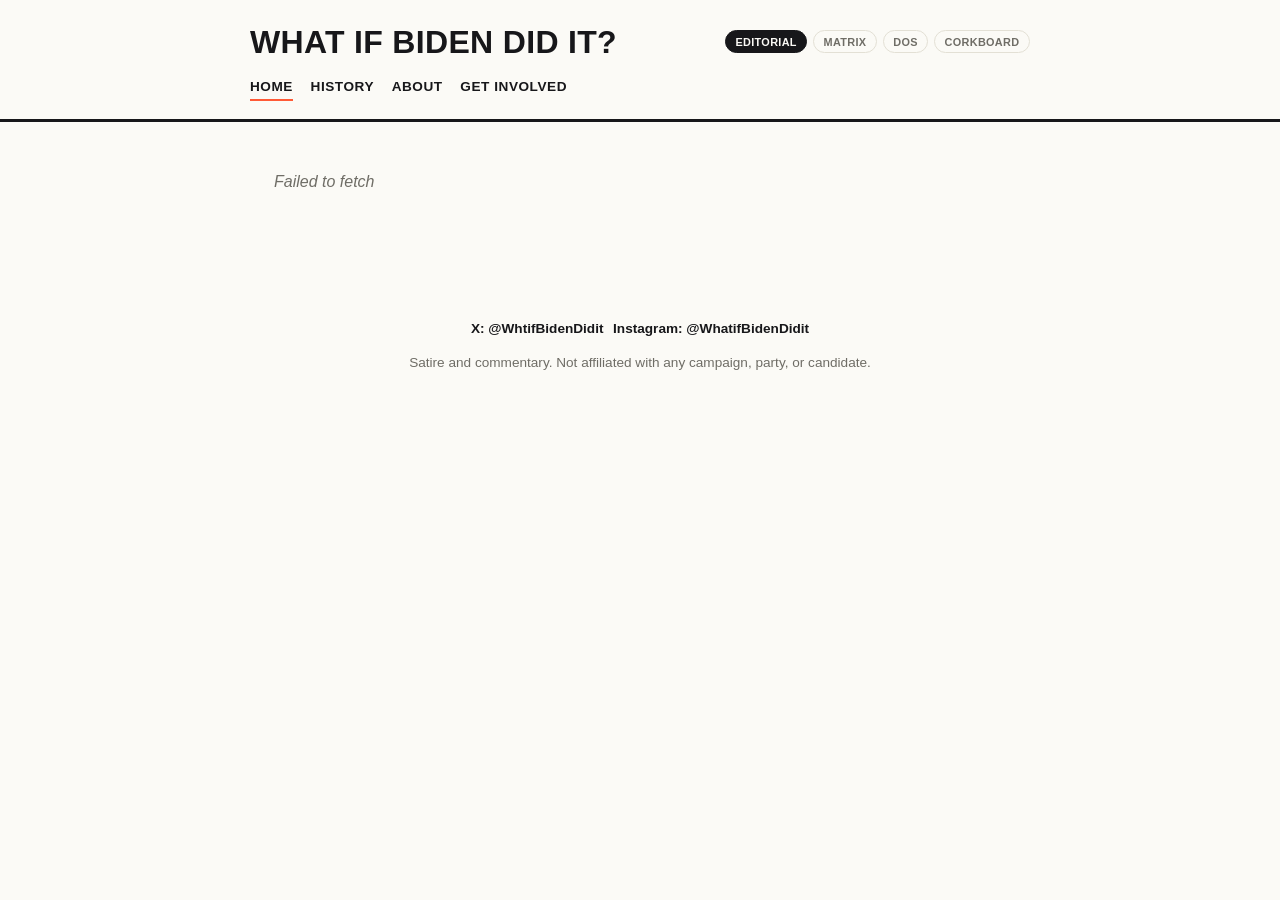
==== index.html @ 20119744 "Layout feedback: consistent header, bigger type, corkboard/citation fixes - Rename Terminal theme la" ====
<!DOCTYPE html>
<html lang="en">
<head>
  <meta charset="UTF-8">
  <meta name="viewport" content="width=device-width, initial-scale=1.0">
  <title>What If Biden Did It?</title>
  <script>document.documentElement.setAttribute('data-theme', localStorage.getItem('wibdiTheme') || 'editorial');</script>
  <link rel="stylesheet" href="css/style.css">
</head>
<body>
  <header class="site-header">
    <div class="header-inner">
      <div class="header-top">
        <p class="site-title"><a href="index.html">What If Biden Did It?</a></p>
        <div class="theme-switch" id="theme-switch"></div>
      </div>
      <nav class="site-nav">
        <a href="index.html" aria-current="page">Home</a>
        <a href="history.html">History</a>
        <a href="about.html">About</a>
        <a href="get-involved.html">Get Involved</a>
      </nav>
    </div>
  </header>

  <main>
    <div id="entry-container">
      <p class="state-message">Loading today's entry&hellip;</p>
    </div>

    <section class="signup-box" id="signup-box">
      <h2>Get this in your inbox</h2>
      <p>One email a day, same as what's on this page.</p>
      <form class="signup-form" id="signup-form" action="" method="post" target="popupwindow" onsubmit="window.open('https://buttondown.com/confirm-email-address', 'popupwindow')">
        <input type="email" name="email" placeholder="you@example.com" required>
        <button type="submit">Subscribe</button>
      </form>
    </section>
  </main>

  <footer class="site-footer">
    <p class="footer-social">
      <a href="https://x.com/WhtifBidenDidit" target="_blank" rel="noopener">X: @WhtifBidenDidit</a>
      <a href="https://instagram.com/WhatifBidenDidit" target="_blank" rel="noopener">Instagram: @WhatifBidenDidit</a>
    </p>
    <p>Satire and commentary. Not affiliated with any campaign, party, or candidate.</p>
  </footer>

  <script src="js/config.js"></script>
  <script src="js/data.js"></script>
  <script src="js/home.js"></script>
  <script src="js/signup.js"></script>
  <script src="js/theme.js"></script>
</body>
</html>
---- css/style.css ----
/* ============================================================
   Base variables — these are the Editorial theme's defaults.
   Every other theme below redefines all of these on [data-theme="x"].
   ============================================================ */
:root,
[data-theme="editorial"] {
  --bg: #fbfaf6;
  --text: #17171a;
  --muted: #6f6d66;
  --accent: #ff5a36;
  --border: #e3e0d5;
  --card-bg: #ffffff;
  --font-body: -apple-system, BlinkMacSystemFont, "Segoe UI", Helvetica, Arial, sans-serif;
  --font-display: "Helvetica Neue", Arial, sans-serif;
  --radius: 8px;
}

@media (prefers-color-scheme: dark) {
  [data-theme="editorial"] {
    --bg: #17171a;
    --text: #f1f0ea;
    --muted: #a3a19a;
    --accent: #ff7a54;
    --border: #333228;
    --card-bg: #1f1f22;
  }
}

* {
  box-sizing: border-box;
}

html {
  color-scheme: light dark;
}

body {
  margin: 0;
  font-family: var(--font-body);
  background: var(--bg);
  color: var(--text);
  line-height: 1.5;
}

h1, h2, h3 {
  font-family: var(--font-display);
  line-height: 1.2;
  margin: 0 0 0.5em;
}

a {
  color: var(--accent);
}

/* Header / nav */

header.site-header {
  border-bottom: 2px solid var(--text);
  padding: 1.1rem 1.5rem;
}

.site-header .header-inner {
  max-width: 780px;
  margin: 0 auto;
  display: flex;
  flex-direction: column;
  gap: 0.7rem;
}

.header-top {
  display: flex;
  flex-wrap: wrap;
  justify-content: space-between;
  align-items: center;
  gap: 0.75rem;
}

.site-title {
  font-size: 2rem;
  margin: 0;
  font-family: var(--font-display);
  font-weight: 800;
}

.site-title a {
  color: var(--text);
  text-decoration: none;
}

nav.site-nav {
  display: flex;
  gap: 1.1rem;
  flex-wrap: wrap;
}

nav.site-nav a {
  color: var(--text);
  text-decoration: none;
  font-weight: 700;
  font-size: 0.85rem;
  text-transform: uppercase;
  letter-spacing: 0.04em;
  padding-bottom: 2px;
  border-bottom: 2px solid transparent;
}

nav.site-nav a:hover,
nav.site-nav a[aria-current="page"] {
  border-bottom-color: var(--accent);
}

/* Theme switch */

.theme-switch {
  display: flex;
  gap: 0.35rem;
  flex-wrap: wrap;
}

.theme-btn {
  font-family: var(--font-body);
  font-size: 0.68rem;
  font-weight: 700;
  text-transform: uppercase;
  letter-spacing: 0.03em;
  padding: 0.3rem 0.6rem;
  border: 1px solid var(--border);
  border-radius: 20px;
  background: transparent;
  color: var(--muted);
  cursor: pointer;
}

.theme-btn:hover {
  color: var(--text);
  border-color: var(--text);
}

.theme-btn.is-active {
  background: var(--text);
  color: var(--bg);
  border-color: var(--text);
}

/* Main content */

main {
  max-width: 780px;
  margin: 0 auto;
  padding: 2rem 1.5rem 4rem;
}

main h1 {
  font-size: 1.6rem;
  margin-bottom: 1rem;
}

main > p {
  max-width: 62ch;
}

.editor-note {
  border: 1px dashed var(--border);
  border-radius: var(--radius);
  padding: 0.9rem 1.1rem;
  color: var(--muted);
  font-size: 0.88rem;
  font-style: italic;
  margin-bottom: 1.5rem;
}

/* Entry card */

.entry-meta {
  display: flex;
  align-items: center;
  gap: 0.75rem;
  margin-bottom: 0.5rem;
  flex-wrap: wrap;
}

.entry-category {
  font-size: 0.85rem;
  font-weight: 800;
  text-transform: uppercase;
  letter-spacing: 0.06em;
  color: var(--accent);
}

.entry-date {
  color: var(--muted);
  text-transform: uppercase;
  letter-spacing: 0.05em;
  font-size: 0.9rem;
  margin: 0;
}

.entry-card {
  background: var(--card-bg);
  border: 1px solid var(--border);
  border-radius: var(--radius);
  padding: 1.6rem;
  margin-bottom: 1.5rem;
}

.entry-headline {
  font-size: 1.7rem;
  font-weight: 800;
  margin-bottom: 0.85rem;
  letter-spacing: -0.01em;
  text-wrap: balance;
}

.entry-body {
  font-size: 1rem;
  line-height: 1.6;
  margin: 0 0 1.1rem;
}

.entry-citation {
  border-top: 1px solid var(--border);
  padding-top: 0.85rem;
  margin-top: 0.5rem;
}

.entry-citation h3 {
  font-size: 0.72rem;
  text-transform: uppercase;
  letter-spacing: 0.06em;
  color: var(--muted);
  margin-bottom: 0.3rem;
}

.entry-citation p {
  font-size: 0.85rem;
  margin: 0;
}

.fallback-note {
  background: var(--card-bg);
  border: 1px solid var(--accent);
  border-radius: var(--radius);
  padding: 0.75rem 1rem;
  font-size: 0.9rem;
  margin-bottom: 1.5rem;
}

.history-list .entry-card {
  cursor: default;
}

.state-message {
  color: var(--muted);
  font-style: italic;
}

/* Get involved page */

.involve-list {
  list-style: none;
  padding: 0;
  margin: 0;
  display: flex;
  flex-direction: column;
  gap: 0.9rem;
}

.involve-list li {
  background: var(--card-bg);
  border: 1px solid var(--border);
  border-radius: var(--radius);
  padding: 1rem 1.1rem;
}

.involve-list a {
  font-weight: 700;
}

/* Email signup */

.signup-box {
  border: 1px solid var(--border);
  border-radius: var(--radius);
  padding: 1.5rem;
  background: var(--card-bg);
  margin-top: 2.5rem;
}

.signup-box h2 {
  font-size: 1.05rem;
}

.signup-form {
  display: flex;
  gap: 0.5rem;
  flex-wrap: wrap;
  margin-top: 0.75rem;
}

.signup-form input[type="email"] {
  flex: 1 1 220px;
  padding: 0.6rem 0.75rem;
  border: 1px solid var(--border);
  border-radius: 6px;
  font-size: 1rem;
  background: var(--bg);
  color: var(--text);
}

.signup-form button {
  padding: 0.6rem 1.25rem;
  border: none;
  border-radius: 6px;
  background: var(--accent);
  color: #fff;
  font-weight: 700;
  font-size: 1rem;
  cursor: pointer;
}

.signup-form button:hover {
  opacity: 0.9;
}

/* Footer */

footer.site-footer {
  text-align: center;
  color: var(--muted);
  font-size: 0.85rem;
  padding: 2rem 1.5rem;
}

.footer-social {
  display: flex;
  justify-content: center;
  gap: 0.6rem;
  flex-wrap: wrap;
  margin-bottom: 0.5rem;
  font-weight: 600;
}

.footer-social a {
  color: var(--text);
  text-decoration: none;
}

.footer-social a:hover {
  color: var(--accent);
}

@media (max-width: 520px) {
  .entry-headline {
    font-size: 1.4rem;
  }

  .site-title {
    font-size: 1.5rem;
  }
}

/* ============================================================
   THEME: Editorial (default) — flair beyond the shared variables
   ============================================================ */

[data-theme="editorial"] .site-title {
  text-transform: uppercase;
  letter-spacing: 0.01em;
}

[data-theme="editorial"] header.site-header {
  border-bottom-width: 3px;
}

[data-theme="editorial"] .entry-headline {
  font-size: 2rem;
  line-height: 1.05;
}

[data-theme="editorial"] .entry-card {
  border: none;
  border-top: 4px solid var(--accent);
  border-radius: 2px;
  padding: 1.6rem 0 1.8rem;
  background: transparent;
}

[data-theme="editorial"] .history-list .entry-card {
  border-bottom: 1px solid var(--border);
  border-top: none;
  padding: 1.4rem 0;
}

@media (max-width: 520px) {
  [data-theme="editorial"] .entry-headline {
    font-size: 1.6rem;
  }
}

/* ============================================================
   THEME: Matrix
   ============================================================ */

[data-theme="matrix"] {
  --bg: #000000;
  --text: #baffc9;
  --muted: #2fcf5c;
  --accent: #4fff7a;
  --border: #114a22;
  --card-bg: #000000;
  --font-body: "Consolas", "Lucida Console", "Courier New", monospace;
  --font-display: "Consolas", "Lucida Console", "Courier New", monospace;
}

[data-theme="matrix"] body {
  background-image: repeating-linear-gradient(90deg, rgba(79, 255, 122, 0.04) 0 1px, transparent 1px 22px);
}

[data-theme="matrix"] .site-title {
  text-transform: uppercase;
  text-shadow: 0 0 6px rgba(79, 255, 122, 0.6);
}

[data-theme="matrix"] nav.site-nav a {
  text-transform: lowercase;
}

[data-theme="matrix"] nav.site-nav a::before {
  content: "[";
  color: var(--muted);
}

[data-theme="matrix"] nav.site-nav a::after {
  content: "]";
  color: var(--muted);
}

[data-theme="matrix"] .entry-card {
  border: 1px solid var(--border);
  box-shadow: inset 0 0 18px rgba(79, 255, 122, 0.08);
}

[data-theme="matrix"] .entry-headline {
  text-shadow: 0 0 8px rgba(79, 255, 122, 0.5);
}

[data-theme="matrix"] .entry-date::before {
  content: "> ";
}

[data-theme="matrix"] .entry-category::before {
  content: "[[";
}

[data-theme="matrix"] .entry-category::after {
  content: "]]";
}

[data-theme="matrix"] .entry-citation {
  border-top-style: dashed;
}

[data-theme="matrix"] a {
  color: var(--accent);
}

/* ============================================================
   THEME: DOS terminal
   ============================================================ */

[data-theme="dos"] {
  --bg: #0000aa;
  --text: #d6d6d6;
  --muted: #8f9bff;
  --accent: #ffff55;
  --border: #d6d6d6;
  --card-bg: #0000aa;
  --font-body: "Consolas", "Lucida Console", monospace;
  --font-display: "Consolas", "Lucida Console", monospace;
}

[data-theme="dos"] header.site-header {
  border-bottom: 2px solid var(--border);
}

[data-theme="dos"] .site-title {
  color: #fff;
}

[data-theme="dos"] .site-title::before {
  content: "C:\\WIBDI> ";
  color: #55ff55;
}

[data-theme="dos"] nav.site-nav {
  counter-reset: fkey;
}

[data-theme="dos"] nav.site-nav a {
  counter-increment: fkey;
  text-transform: none;
}

[data-theme="dos"] nav.site-nav a::before {
  content: "F" counter(fkey) " ";
  color: #55ff55;
}

[data-theme="dos"] main {
  border: 2px solid var(--border);
  margin-top: 1.5rem;
  margin-bottom: 1.5rem;
}

[data-theme="dos"] .entry-card {
  border: 1px solid var(--border);
  border-radius: 0;
  background: transparent;
}

[data-theme="dos"] .entry-headline {
  color: #fff;
}

[data-theme="dos"] .entry-category {
  color: #ffff55;
}

[data-theme="dos"] .theme-btn {
  border-radius: 0;
}

[data-theme="dos"] .involve-list li,
[data-theme="dos"] .signup-box,
[data-theme="dos"] .fallback-note,
[data-theme="dos"] .editor-note {
  border-radius: 0;
  background: transparent;
}

[data-theme="dos"] a {
  color: #55ff55;
}

/* ============================================================
   THEME: Corkboard
   ============================================================ */

[data-theme="corkboard"] {
  --bg: #a9773f;
  --text: #2c2416;
  --muted: #7a6a50;
  --accent: #b3261e;
  --border: #8a5f2f;
  --card-bg: #fffdf2;
  --font-body: -apple-system, "Segoe UI", Arial, sans-serif;
  --font-display: "Segoe Print", "Bradley Hand", cursive;
}

[data-theme="corkboard"] body {
  background-image: radial-gradient(#8a5f2f 1px, transparent 1px);
  background-size: 6px 6px;
}

[data-theme="corkboard"] header.site-header {
  border-bottom: none;
  background: rgba(255, 253, 242, 0.85);
}

[data-theme="corkboard"] .site-title {
  font-size: 2.2rem;
}

[data-theme="corkboard"] nav.site-nav a {
  text-transform: none;
  font-family: var(--font-body);
}

[data-theme="corkboard"] .entry-card {
  transform: rotate(-0.6deg);
  box-shadow: 0 6px 14px rgba(0, 0, 0, 0.3);
  border: none;
  position: relative;
}

[data-theme="corkboard"] .entry-card::before {
  content: "";
  position: absolute;
  top: -9px;
  left: 28px;
  width: 16px;
  height: 16px;
  border-radius: 50%;
  background: radial-gradient(circle at 35% 35%, #ff8a80, #b3261e);
  box-shadow: 0 2px 3px rgba(0, 0, 0, 0.4);
}

[data-theme="corkboard"] .entry-headline {
  font-family: "Arial Black", "Segoe UI", Arial, sans-serif;
  font-weight: 800;
  letter-spacing: -0.01em;
}

[data-theme="corkboard"] .entry-citation {
  background: #fff6a8;
  border-top: none;
  transform: rotate(0.8deg);
  padding: 0.7rem 0.9rem;
  box-shadow: 0 3px 6px rgba(0, 0, 0, 0.25);
  margin-top: 1rem;
}

[data-theme="corkboard"] .history-list .entry-card {
  margin-bottom: 2.2rem;
}

[data-theme="corkboard"] .state-message {
  display: inline-block;
  color: var(--text);
  background: var(--card-bg);
  padding: 0.6rem 0.9rem;
  border-radius: 4px;
  box-shadow: 0 3px 6px rgba(0, 0, 0, 0.2);
}

[data-theme="corkboard"] .involve-list li,
[data-theme="corkboard"] .signup-box,
[data-theme="corkboard"] .fallback-note,
[data-theme="corkboard"] .editor-note {
  border: none;
  box-shadow: 0 3px 8px rgba(0, 0, 0, 0.2);
}
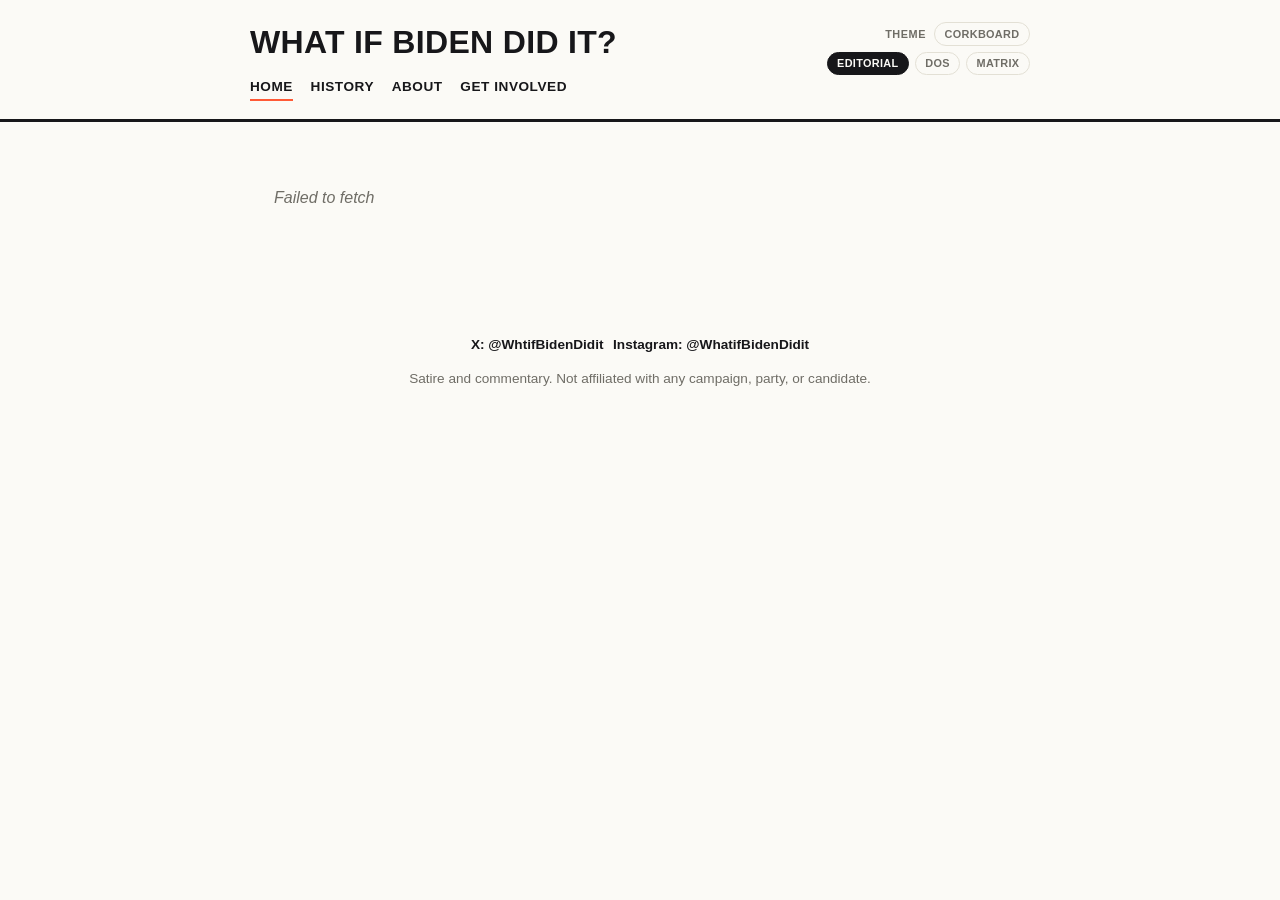
==== commit 1379abda: "Pin theme switch position, fix Corkboard headline font, more feedback - Theme switch is now absolute" ====
--- a/index.html
+++ b/index.html
@@ -10,10 +10,8 @@
 <body>
   <header class="site-header">
     <div class="header-inner">
-      <div class="header-top">
-        <p class="site-title"><a href="index.html">What If Biden Did It?</a></p>
-        <div class="theme-switch" id="theme-switch"></div>
-      </div>
+      <p class="site-title"><a href="index.html">What If Biden Did It?</a></p>
+      <div class="theme-switch" id="theme-switch"></div>
       <nav class="site-nav">
         <a href="index.html" aria-current="page">Home</a>
         <a href="history.html">History</a>
--- a/css/style.css
+++ b/css/style.css
@@ -62,17 +62,11 @@
 .site-header .header-inner {
   max-width: 780px;
   margin: 0 auto;
+  position: relative;
   display: flex;
   flex-direction: column;
   gap: 0.7rem;
-}
-
-.header-top {
-  display: flex;
-  flex-wrap: wrap;
-  justify-content: space-between;
-  align-items: center;
-  gap: 0.75rem;
+  padding-right: 230px;
 }
 
 .site-title {
@@ -112,9 +106,24 @@
 /* Theme switch */
 
 .theme-switch {
+  position: absolute;
+  top: 0.3rem;
+  right: 0;
   display: flex;
+  align-items: center;
   gap: 0.35rem;
   flex-wrap: wrap;
+  justify-content: flex-end;
+  width: 210px;
+}
+
+.theme-switch-label {
+  font-size: 0.68rem;
+  font-weight: 700;
+  text-transform: uppercase;
+  letter-spacing: 0.05em;
+  color: var(--muted);
+  margin-right: 0.15rem;
 }
 
 .theme-btn {
@@ -180,7 +189,7 @@
 }
 
 .entry-category {
-  font-size: 0.85rem;
+  font-size: 1.05rem;
   font-weight: 800;
   text-transform: uppercase;
   letter-spacing: 0.06em;
@@ -224,11 +233,12 @@
 }
 
 .entry-citation h3 {
-  font-size: 0.72rem;
-  text-transform: uppercase;
-  letter-spacing: 0.06em;
-  color: var(--muted);
-  margin-bottom: 0.3rem;
+  font-size: 1.05rem;
+  font-weight: 800;
+  text-transform: uppercase;
+  letter-spacing: 0.04em;
+  color: var(--text);
+  margin-bottom: 0.4rem;
 }
 
 .entry-citation p {
@@ -359,6 +369,18 @@
   }
 }
 
+@media (max-width: 640px) {
+  .site-header .header-inner {
+    padding-right: 0;
+  }
+
+  .theme-switch {
+    position: static;
+    width: auto;
+    justify-content: flex-start;
+  }
+}
+
 /* ============================================================
    THEME: Editorial (default) — flair beyond the shared variables
    ============================================================ */
@@ -370,6 +392,10 @@
 
 [data-theme="editorial"] header.site-header {
   border-bottom-width: 3px;
+}
+
+[data-theme="editorial"] main {
+  padding-top: 3rem;
 }
 
 [data-theme="editorial"] .entry-headline {
@@ -596,7 +622,7 @@
 }
 
 [data-theme="corkboard"] .entry-headline {
-  font-family: "Arial Black", "Segoe UI", Arial, sans-serif;
+  font-family: var(--font-body);
   font-weight: 800;
   letter-spacing: -0.01em;
 }
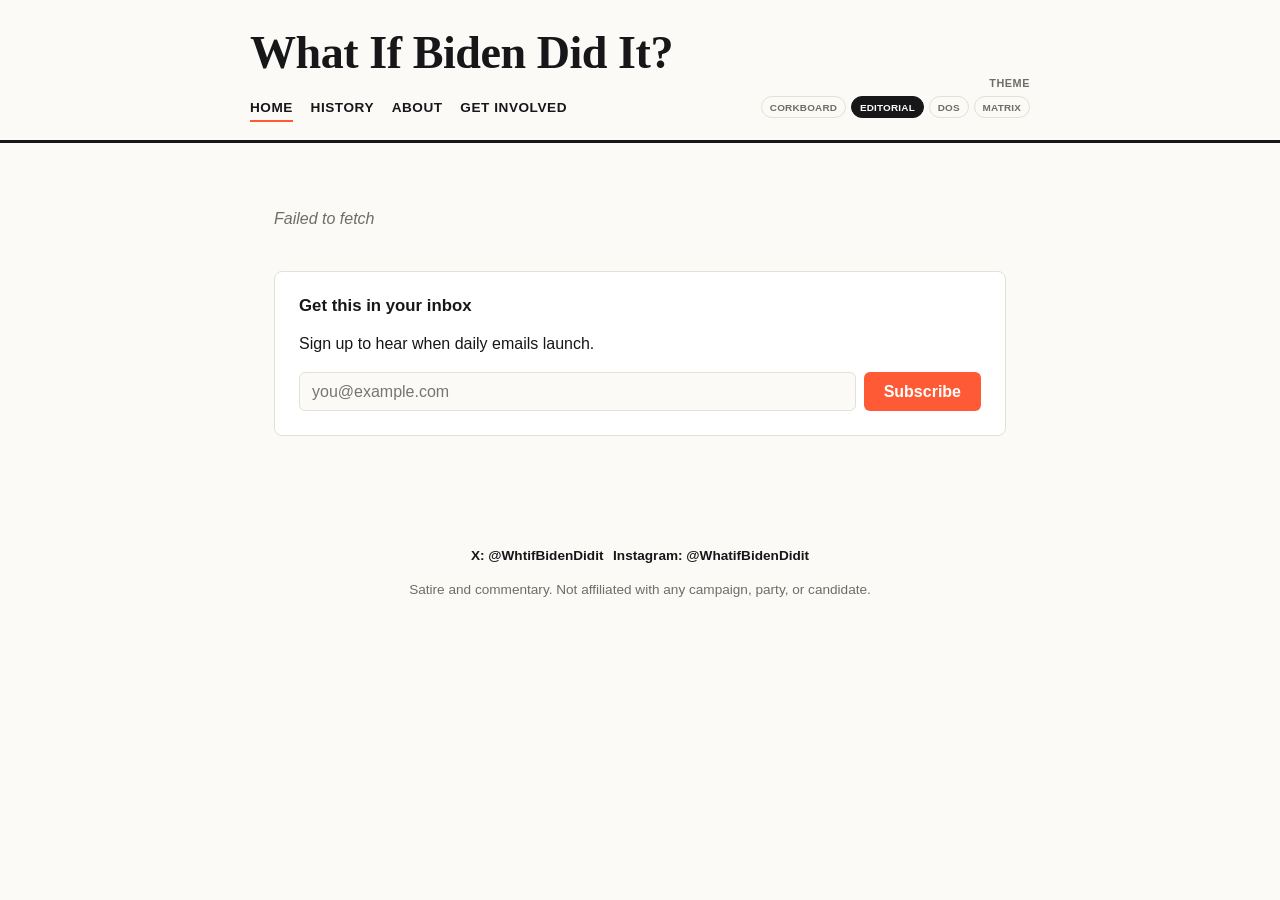
==== commit abffeec7: "Add email signup capture via Google Form (list-building only) Repurposes the existing signup box: in" ====
--- a/index.html
+++ b/index.html
@@ -28,8 +28,8 @@
 
     <section class="signup-box" id="signup-box">
       <h2>Get this in your inbox</h2>
-      <p>One email a day, same as what's on this page.</p>
-      <form class="signup-form" id="signup-form" action="" method="post" target="popupwindow" onsubmit="window.open('https://buttondown.com/confirm-email-address', 'popupwindow')">
+      <p>Sign up to hear when daily emails launch.</p>
+      <form class="signup-form" id="signup-form">
         <input type="email" name="email" placeholder="you@example.com" required>
         <button type="submit">Subscribe</button>
       </form>
--- a/css/style.css
+++ b/css/style.css
@@ -66,11 +66,10 @@
   display: flex;
   flex-direction: column;
   gap: 0.7rem;
-  padding-right: 230px;
 }
 
 .site-title {
-  font-size: 2rem;
+  font-size: 2.4rem;
   margin: 0;
   font-family: var(--font-display);
   font-weight: 800;
@@ -107,14 +106,13 @@
 
 .theme-switch {
   position: absolute;
-  top: 0.3rem;
+  top: 3.6rem;
   right: 0;
   display: flex;
-  align-items: center;
-  gap: 0.35rem;
-  flex-wrap: wrap;
-  justify-content: flex-end;
-  width: 210px;
+  flex-direction: column;
+  align-items: flex-end;
+  gap: 0.3rem;
+  width: 320px;
 }
 
 .theme-switch-label {
@@ -123,21 +121,27 @@
   text-transform: uppercase;
   letter-spacing: 0.05em;
   color: var(--muted);
-  margin-right: 0.15rem;
+}
+
+.theme-switch-buttons {
+  display: flex;
+  gap: 0.3rem;
+  flex-wrap: nowrap;
 }
 
 .theme-btn {
   font-family: var(--font-body);
-  font-size: 0.68rem;
+  font-size: 0.62rem;
   font-weight: 700;
   text-transform: uppercase;
-  letter-spacing: 0.03em;
-  padding: 0.3rem 0.6rem;
+  letter-spacing: 0.02em;
+  padding: 0.28rem 0.5rem;
   border: 1px solid var(--border);
   border-radius: 20px;
   background: transparent;
   color: var(--muted);
   cursor: pointer;
+  white-space: nowrap;
 }
 
 .theme-btn:hover {
@@ -332,6 +336,23 @@
   opacity: 0.9;
 }
 
+.signup-form button:disabled {
+  opacity: 0.6;
+  cursor: default;
+}
+
+.signup-thanks {
+  font-weight: 700;
+  color: var(--text);
+  margin: 0.75rem 0 0;
+}
+
+.signup-error {
+  font-weight: 700;
+  color: var(--accent);
+  margin: 0.75rem 0 0;
+}
+
 /* Footer */
 
 footer.site-footer {
@@ -365,19 +386,15 @@
   }
 
   .site-title {
-    font-size: 1.5rem;
+    font-size: 1.8rem;
   }
 }
 
 @media (max-width: 640px) {
-  .site-header .header-inner {
-    padding-right: 0;
-  }
-
   .theme-switch {
     position: static;
     width: auto;
-    justify-content: flex-start;
+    align-items: flex-start;
   }
 }
 
@@ -386,8 +403,10 @@
    ============================================================ */
 
 [data-theme="editorial"] .site-title {
-  text-transform: uppercase;
-  letter-spacing: 0.01em;
+  font-family: Georgia, "Times New Roman", serif;
+  font-weight: 700;
+  letter-spacing: -0.01em;
+  font-size: 2.88rem;
 }
 
 [data-theme="editorial"] header.site-header {
@@ -594,7 +613,9 @@
 }
 
 [data-theme="corkboard"] .site-title {
-  font-size: 2.2rem;
+  font-family: Rockwell, "Rockwell Nova", "Courier New", serif;
+  font-weight: 700;
+  font-size: 3rem;
 }
 
 [data-theme="corkboard"] nav.site-nav a {
@@ -656,3 +677,13 @@
   border: none;
   box-shadow: 0 3px 8px rgba(0, 0, 0, 0.2);
 }
+
+[data-theme="corkboard"] .editor-note {
+  background: var(--card-bg);
+  color: var(--text);
+  font-style: normal;
+}
+
+[data-theme="corkboard"] footer.site-footer {
+  color: var(--text);
+}
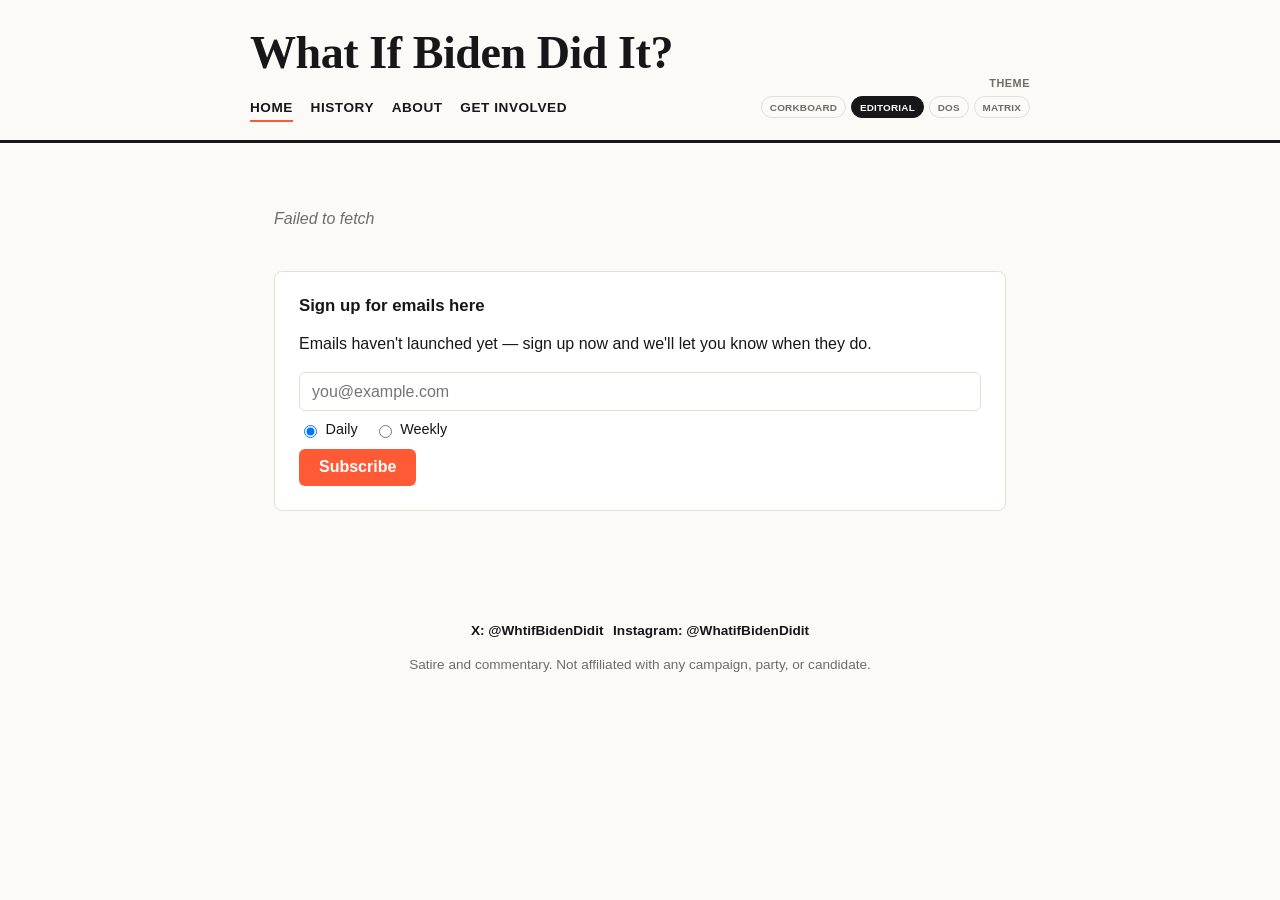
==== commit 1ae40190: "Capture email frequency preference, fix signup input contrast - Signup form now asks Daily vs Weekly" ====
--- a/index.html
+++ b/index.html
@@ -27,10 +27,14 @@
     </div>
 
     <section class="signup-box" id="signup-box">
-      <h2>Get this in your inbox</h2>
-      <p>Sign up to hear when daily emails launch.</p>
+      <h2>Sign up for emails here</h2>
+      <p>Emails haven't launched yet — sign up now and we'll let you know when they do.</p>
       <form class="signup-form" id="signup-form">
         <input type="email" name="email" placeholder="you@example.com" required>
+        <div class="signup-frequency">
+          <label><input type="radio" name="frequency" value="Daily" checked> Daily</label>
+          <label><input type="radio" name="frequency" value="Weekly"> Weekly</label>
+        </div>
         <button type="submit">Subscribe</button>
       </form>
     </section>
--- a/css/style.css
+++ b/css/style.css
@@ -311,13 +311,28 @@
   margin-top: 0.75rem;
 }
 
+.signup-frequency {
+  display: flex;
+  align-items: center;
+  gap: 1rem;
+  font-size: 0.9rem;
+  flex: 1 0 100%;
+}
+
+.signup-frequency label {
+  display: inline-flex;
+  align-items: center;
+  gap: 0.35rem;
+  cursor: pointer;
+}
+
 .signup-form input[type="email"] {
   flex: 1 1 220px;
   padding: 0.6rem 0.75rem;
   border: 1px solid var(--border);
   border-radius: 6px;
   font-size: 1rem;
-  background: var(--bg);
+  background: var(--card-bg);
   color: var(--text);
 }
 
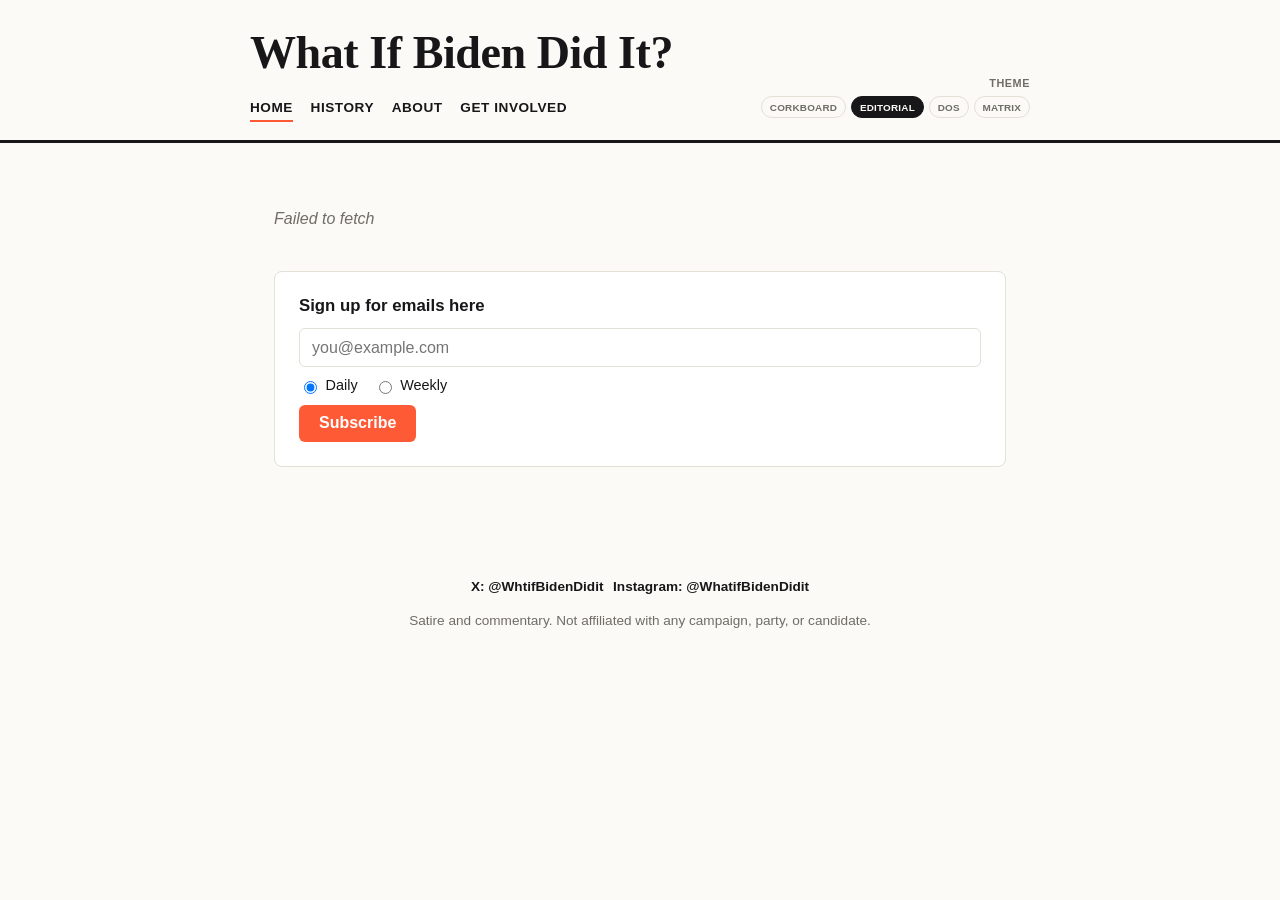
==== commit 10106fbd: "Remove extra signup subtitle, keep just the heading Co-Authored-By: Claude Sonnet 5 <noreply@anthrop" ====
--- a/index.html
+++ b/index.html
@@ -28,7 +28,6 @@
 
     <section class="signup-box" id="signup-box">
       <h2>Sign up for emails here</h2>
-      <p>Emails haven't launched yet — sign up now and we'll let you know when they do.</p>
       <form class="signup-form" id="signup-form">
         <input type="email" name="email" placeholder="you@example.com" required>
         <div class="signup-frequency">
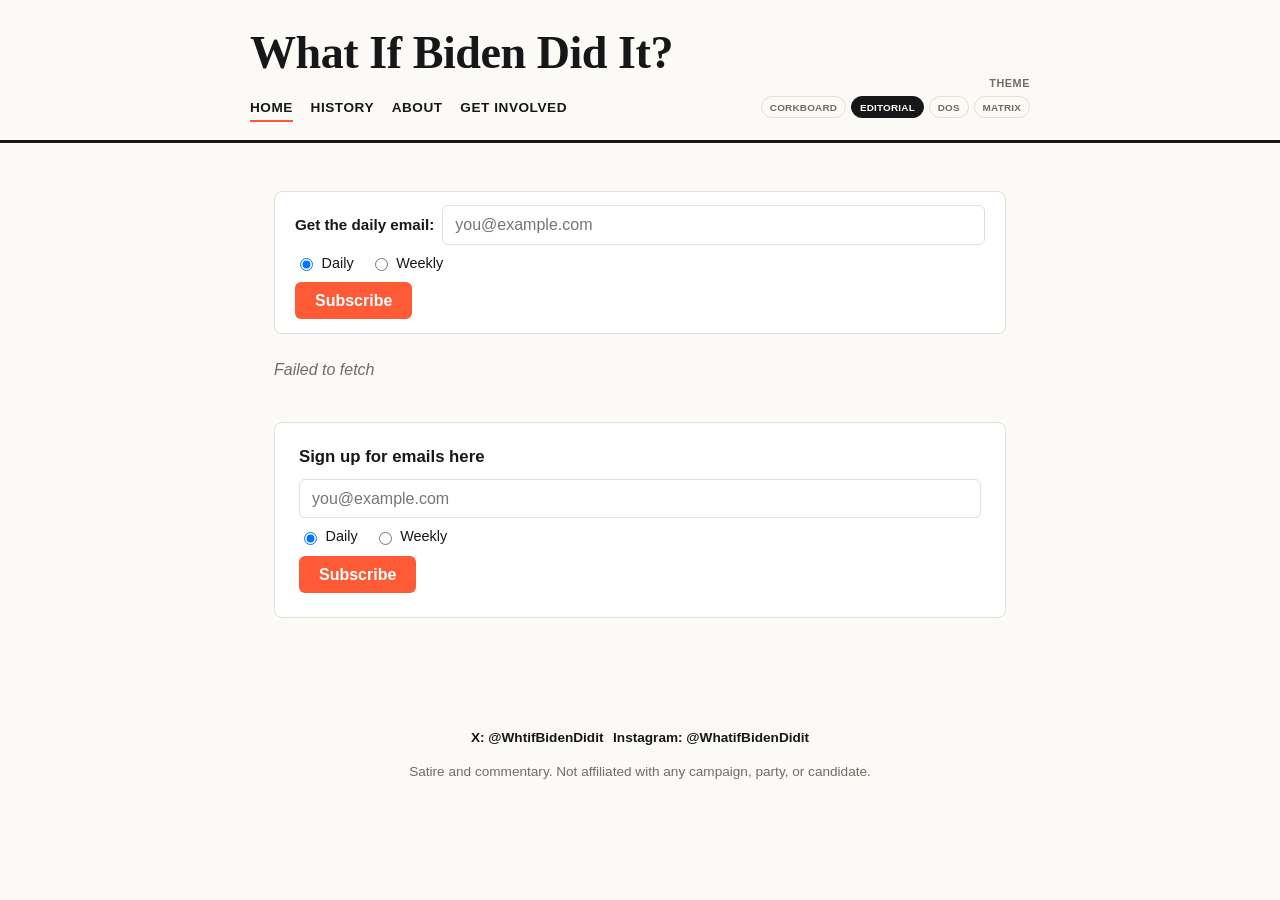
==== commit 45145bd6: "Add a compact signup bar above the fold on Home Full signup box stays at the bottom too. js/signup.j" ====
--- a/index.html
+++ b/index.html
@@ -22,13 +22,25 @@
   </header>
 
   <main>
+    <section class="signup-bar" id="signup-bar">
+      <form class="signup-form" id="signup-form-top">
+        <span class="signup-bar-label">Get the daily email:</span>
+        <input type="email" name="email" placeholder="you@example.com" required>
+        <div class="signup-frequency">
+          <label><input type="radio" name="frequency" value="Daily" checked> Daily</label>
+          <label><input type="radio" name="frequency" value="Weekly"> Weekly</label>
+        </div>
+        <button type="submit">Subscribe</button>
+      </form>
+    </section>
+
     <div id="entry-container">
       <p class="state-message">Loading today's entry&hellip;</p>
     </div>
 
     <section class="signup-box" id="signup-box">
       <h2>Sign up for emails here</h2>
-      <form class="signup-form" id="signup-form">
+      <form class="signup-form" id="signup-form-bottom">
         <input type="email" name="email" placeholder="you@example.com" required>
         <div class="signup-frequency">
           <label><input type="radio" name="frequency" value="Daily" checked> Daily</label>
--- a/css/style.css
+++ b/css/style.css
@@ -168,7 +168,8 @@
   margin-bottom: 1rem;
 }
 
-main > p {
+main > p,
+.page-intro p {
   max-width: 62ch;
 }
 
@@ -250,15 +251,6 @@
   margin: 0;
 }
 
-.fallback-note {
-  background: var(--card-bg);
-  border: 1px solid var(--accent);
-  border-radius: var(--radius);
-  padding: 0.75rem 1rem;
-  font-size: 0.9rem;
-  margin-bottom: 1.5rem;
-}
-
 .history-list .entry-card {
   cursor: default;
 }
@@ -276,18 +268,27 @@
   margin: 0;
   display: flex;
   flex-direction: column;
-  gap: 0.9rem;
+  gap: 0.55rem;
 }
 
 .involve-list li {
   background: var(--card-bg);
   border: 1px solid var(--border);
   border-radius: var(--radius);
-  padding: 1rem 1.1rem;
+  padding: 0.6rem 0.9rem;
 }
 
 .involve-list a {
   font-weight: 700;
+}
+
+.involve-list + h2 {
+  margin-top: 2.5rem;
+}
+
+.involve-list p {
+  margin: 0.15rem 0 0;
+  font-size: 0.92rem;
 }
 
 /* Email signup */
@@ -302,6 +303,26 @@
 
 .signup-box h2 {
   font-size: 1.05rem;
+}
+
+.signup-bar {
+  border: 1px solid var(--border);
+  border-radius: var(--radius);
+  padding: 0.85rem 1.25rem;
+  background: var(--card-bg);
+  margin-bottom: 1.5rem;
+}
+
+.signup-bar .signup-form {
+  margin-top: 0;
+  align-items: center;
+}
+
+.signup-bar-label {
+  font-weight: 700;
+  font-size: 0.95rem;
+  color: var(--text);
+  white-space: nowrap;
 }
 
 .signup-form {
@@ -592,7 +613,7 @@
 
 [data-theme="dos"] .involve-list li,
 [data-theme="dos"] .signup-box,
-[data-theme="dos"] .fallback-note,
+[data-theme="dos"] .signup-bar,
 [data-theme="dos"] .editor-note {
   border-radius: 0;
   background: transparent;
@@ -685,9 +706,95 @@
   box-shadow: 0 3px 6px rgba(0, 0, 0, 0.2);
 }
 
-[data-theme="corkboard"] .involve-list li,
+/* About / Get Involved blurb: pinned cream card, like the entry cards */
+[data-theme="corkboard"] .page-intro {
+  background: var(--card-bg);
+  padding: 1.4rem 1.6rem;
+  border-radius: 4px;
+  transform: rotate(-0.5deg);
+  box-shadow: 0 6px 14px rgba(0, 0, 0, 0.3);
+  position: relative;
+  margin-bottom: 2.2rem;
+}
+
+[data-theme="corkboard"] .page-intro::before {
+  content: "";
+  position: absolute;
+  top: -9px;
+  left: 28px;
+  width: 16px;
+  height: 16px;
+  border-radius: 50%;
+  background: radial-gradient(circle at 35% 35%, #ff8a80, #b3261e);
+  box-shadow: 0 2px 3px rgba(0, 0, 0, 0.4);
+}
+
+[data-theme="corkboard"] .page-intro p:last-child {
+  margin-bottom: 0;
+}
+
+/* Get Involved options: masking-tape label + yellow sticky notes */
+[data-theme="corkboard"] h2:has(+ .involve-list) {
+  display: inline-block;
+  background: rgba(240, 230, 200, 0.92);
+  padding: 0.3rem 1rem;
+  transform: rotate(-1.5deg);
+  box-shadow: 0 2px 4px rgba(0, 0, 0, 0.25);
+  font-family: var(--font-display);
+  margin-bottom: 1.4rem;
+}
+
+[data-theme="corkboard"] .involve-list {
+  display: grid;
+  grid-template-columns: repeat(auto-fill, minmax(200px, 1fr));
+  gap: 1.6rem;
+}
+
+[data-theme="corkboard"] .involve-list li {
+  background: #fff6a8;
+  border: none;
+  border-radius: 0;
+  padding: 1.6rem 1.1rem 1.2rem;
+  position: relative;
+  transform: rotate(1.2deg);
+  box-shadow: 2px 6px 10px rgba(0, 0, 0, 0.3);
+}
+
+[data-theme="corkboard"] .involve-list li:nth-child(2n) {
+  background: #c8ecf7;
+  transform: rotate(-1.4deg);
+}
+
+[data-theme="corkboard"] .involve-list li:nth-child(3n) {
+  background: #ffd1dc;
+  transform: rotate(0.6deg);
+}
+
+[data-theme="corkboard"] .involve-list li::before {
+  content: "";
+  position: absolute;
+  top: -8px;
+  left: 50%;
+  margin-left: -8px;
+  width: 16px;
+  height: 16px;
+  border-radius: 50%;
+  background: radial-gradient(circle at 35% 35%, #9fd3ff, #1f5fa8);
+  box-shadow: 0 2px 3px rgba(0, 0, 0, 0.4);
+}
+
+[data-theme="corkboard"] .involve-list a {
+  font-family: var(--font-display);
+  font-size: 1.15rem;
+}
+
+[data-theme="corkboard"] .involve-list p {
+  margin: 0.5rem 0 0;
+  font-size: 1rem;
+}
+
 [data-theme="corkboard"] .signup-box,
-[data-theme="corkboard"] .fallback-note,
+[data-theme="corkboard"] .signup-bar,
 [data-theme="corkboard"] .editor-note {
   border: none;
   box-shadow: 0 3px 8px rgba(0, 0, 0, 0.2);
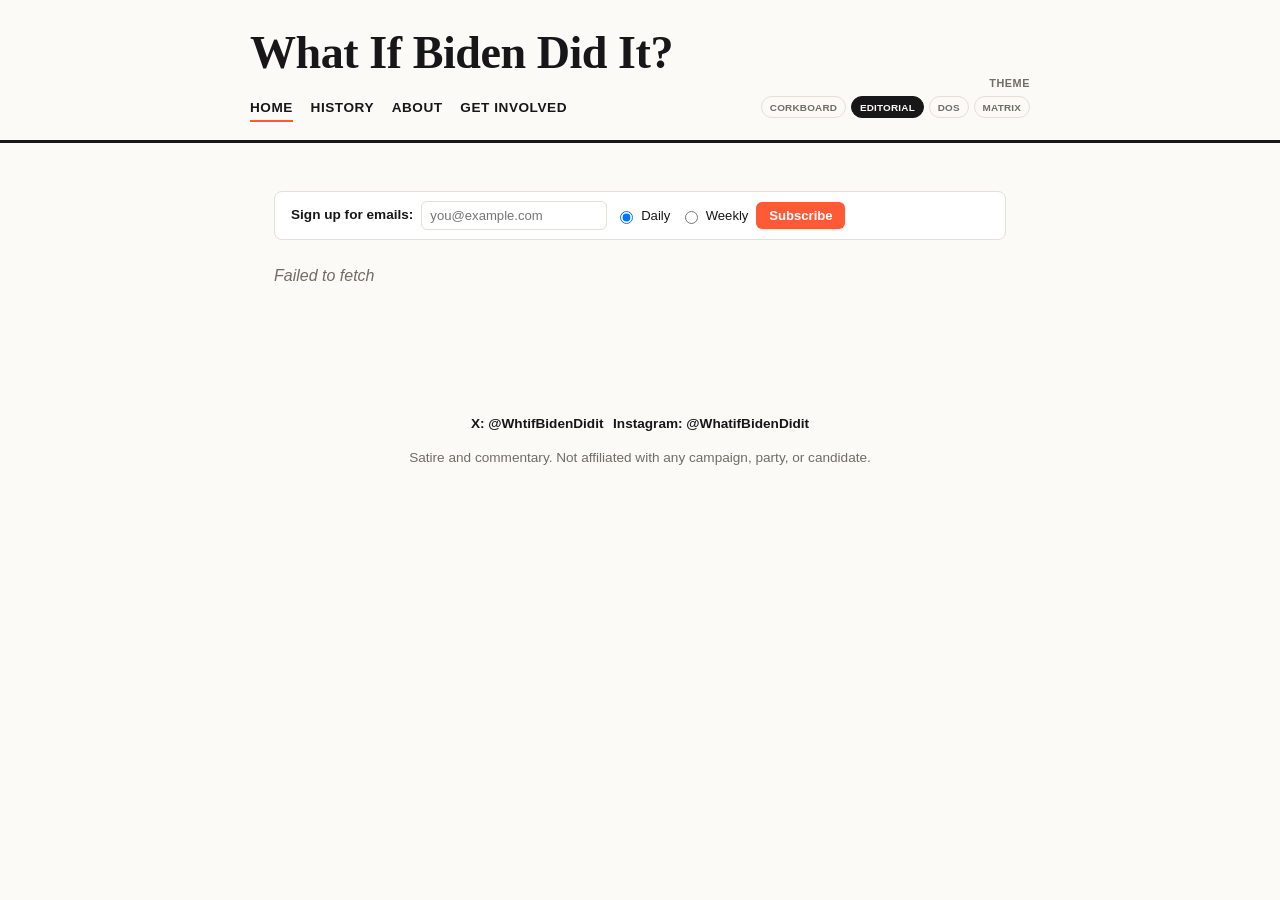
==== commit a2932736: "Make signup bar more compact, single-row, remove bottom signup box - Smaller input/button/text, butt" ====
--- a/index.html
+++ b/index.html
@@ -24,7 +24,7 @@
   <main>
     <section class="signup-bar" id="signup-bar">
       <form class="signup-form" id="signup-form-top">
-        <span class="signup-bar-label">Get the daily email:</span>
+        <span class="signup-bar-label">Sign up for emails:</span>
         <input type="email" name="email" placeholder="you@example.com" required>
         <div class="signup-frequency">
           <label><input type="radio" name="frequency" value="Daily" checked> Daily</label>
@@ -37,18 +37,6 @@
     <div id="entry-container">
       <p class="state-message">Loading today's entry&hellip;</p>
     </div>
-
-    <section class="signup-box" id="signup-box">
-      <h2>Sign up for emails here</h2>
-      <form class="signup-form" id="signup-form-bottom">
-        <input type="email" name="email" placeholder="you@example.com" required>
-        <div class="signup-frequency">
-          <label><input type="radio" name="frequency" value="Daily" checked> Daily</label>
-          <label><input type="radio" name="frequency" value="Weekly"> Weekly</label>
-        </div>
-        <button type="submit">Subscribe</button>
-      </form>
-    </section>
   </main>
 
   <footer class="site-footer">
--- a/css/style.css
+++ b/css/style.css
@@ -293,78 +293,60 @@
 
 /* Email signup */
 
-.signup-box {
-  border: 1px solid var(--border);
-  border-radius: var(--radius);
-  padding: 1.5rem;
-  background: var(--card-bg);
-  margin-top: 2.5rem;
-}
-
-.signup-box h2 {
-  font-size: 1.05rem;
-}
-
 .signup-bar {
   border: 1px solid var(--border);
   border-radius: var(--radius);
-  padding: 0.85rem 1.25rem;
+  padding: 0.6rem 1rem;
   background: var(--card-bg);
   margin-bottom: 1.5rem;
 }
 
-.signup-bar .signup-form {
-  margin-top: 0;
+.signup-bar-label {
+  font-weight: 700;
+  font-size: 0.85rem;
+  color: var(--text);
+  white-space: nowrap;
+}
+
+.signup-form {
+  display: flex;
   align-items: center;
-}
-
-.signup-bar-label {
-  font-weight: 700;
-  font-size: 0.95rem;
-  color: var(--text);
-  white-space: nowrap;
-}
-
-.signup-form {
-  display: flex;
   gap: 0.5rem;
   flex-wrap: wrap;
-  margin-top: 0.75rem;
 }
 
 .signup-frequency {
   display: flex;
   align-items: center;
-  gap: 1rem;
-  font-size: 0.9rem;
-  flex: 1 0 100%;
+  gap: 0.6rem;
+  font-size: 0.82rem;
 }
 
 .signup-frequency label {
   display: inline-flex;
   align-items: center;
-  gap: 0.35rem;
+  gap: 0.3rem;
   cursor: pointer;
 }
 
 .signup-form input[type="email"] {
-  flex: 1 1 220px;
-  padding: 0.6rem 0.75rem;
+  flex: 0 1 160px;
+  padding: 0.35rem 0.5rem;
   border: 1px solid var(--border);
   border-radius: 6px;
-  font-size: 1rem;
+  font-size: 0.82rem;
   background: var(--card-bg);
   color: var(--text);
 }
 
 .signup-form button {
-  padding: 0.6rem 1.25rem;
+  padding: 0.35rem 0.8rem;
   border: none;
   border-radius: 6px;
   background: var(--accent);
   color: #fff;
   font-weight: 700;
-  font-size: 1rem;
+  font-size: 0.82rem;
   cursor: pointer;
 }
 
@@ -612,7 +594,6 @@
 }
 
 [data-theme="dos"] .involve-list li,
-[data-theme="dos"] .signup-box,
 [data-theme="dos"] .signup-bar,
 [data-theme="dos"] .editor-note {
   border-radius: 0;
@@ -793,7 +774,6 @@
   font-size: 1rem;
 }
 
-[data-theme="corkboard"] .signup-box,
 [data-theme="corkboard"] .signup-bar,
 [data-theme="corkboard"] .editor-note {
   border: none;
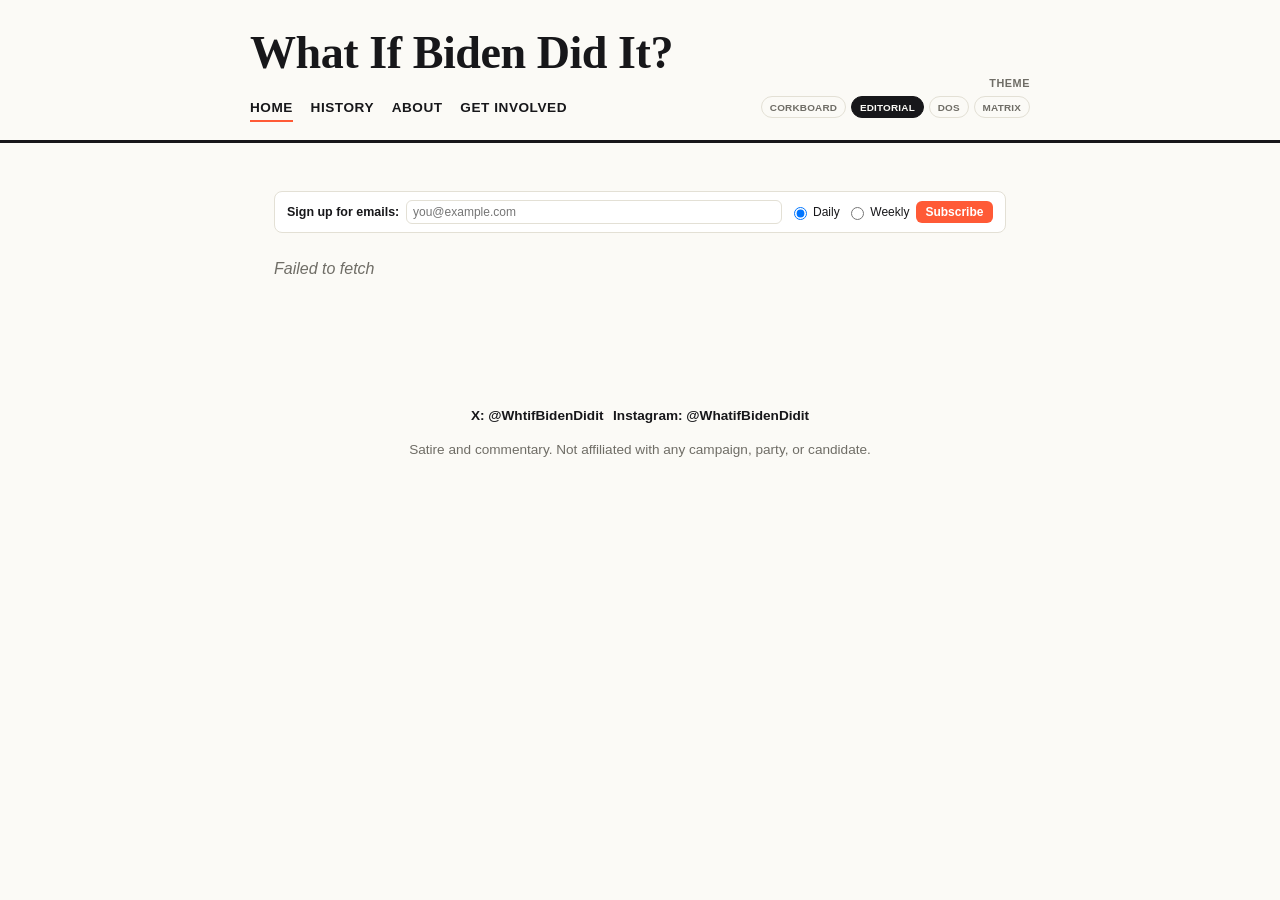
==== commit 24ac7b60: "Add eagle favicon for browser tabs and search results Co-Authored-By: Claude Opus 5.5 <noreply@anthr" ====
--- a/index.html
+++ b/index.html
@@ -5,6 +5,10 @@
   <meta name="viewport" content="width=device-width, initial-scale=1.0">
   <title>What If Biden Did It?</title>
   <script>document.documentElement.setAttribute('data-theme', localStorage.getItem('wibdiTheme') || 'editorial');</script>
+  <link rel="icon" href="favicon.ico" sizes="48x48">
+  <link rel="icon" type="image/png" sizes="96x96" href="img/favicon-96.png">
+  <link rel="icon" type="image/png" sizes="192x192" href="img/favicon-192.png">
+  <link rel="apple-touch-icon" href="img/apple-touch-icon.png">
   <link rel="stylesheet" href="css/style.css">
 </head>
 <body>
--- a/css/style.css
+++ b/css/style.css
@@ -296,58 +296,65 @@
 .signup-bar {
   border: 1px solid var(--border);
   border-radius: var(--radius);
-  padding: 0.6rem 1rem;
+  padding: 0.5rem 0.75rem;
   background: var(--card-bg);
   margin-bottom: 1.5rem;
 }
 
 .signup-bar-label {
   font-weight: 700;
-  font-size: 0.85rem;
+  font-size: 0.78rem;
   color: var(--text);
   white-space: nowrap;
+  flex-shrink: 0;
 }
 
 .signup-form {
   display: flex;
   align-items: center;
-  gap: 0.5rem;
-  flex-wrap: wrap;
+  gap: 0.4rem;
+  flex-wrap: nowrap;
 }
 
 .signup-frequency {
   display: flex;
   align-items: center;
-  gap: 0.6rem;
-  font-size: 0.82rem;
+  gap: 0.4rem;
+  font-size: 0.75rem;
+  white-space: nowrap;
+  flex-shrink: 0;
 }
 
 .signup-frequency label {
   display: inline-flex;
   align-items: center;
-  gap: 0.3rem;
+  gap: 0.2rem;
   cursor: pointer;
 }
 
 .signup-form input[type="email"] {
-  flex: 0 1 160px;
-  padding: 0.35rem 0.5rem;
+  flex: 1 1 auto;
+  width: auto;
+  min-width: 0;
+  padding: 0.25rem 0.4rem;
   border: 1px solid var(--border);
   border-radius: 6px;
-  font-size: 0.82rem;
+  font-size: 0.75rem;
   background: var(--card-bg);
   color: var(--text);
 }
 
 .signup-form button {
-  padding: 0.35rem 0.8rem;
+  padding: 0.25rem 0.6rem;
   border: none;
   border-radius: 6px;
   background: var(--accent);
   color: #fff;
   font-weight: 700;
-  font-size: 0.82rem;
+  font-size: 0.75rem;
   cursor: pointer;
+  white-space: nowrap;
+  flex-shrink: 0;
 }
 
 .signup-form button:hover {
@@ -413,6 +420,20 @@
     position: static;
     width: auto;
     align-items: flex-start;
+  }
+
+  .signup-bar {
+    display: block;
+  }
+
+  .signup-form {
+    flex-wrap: wrap;
+  }
+
+  .signup-form input[type="email"] {
+    width: auto;
+    max-width: none;
+    flex: 1 1 140px;
   }
 }
 
